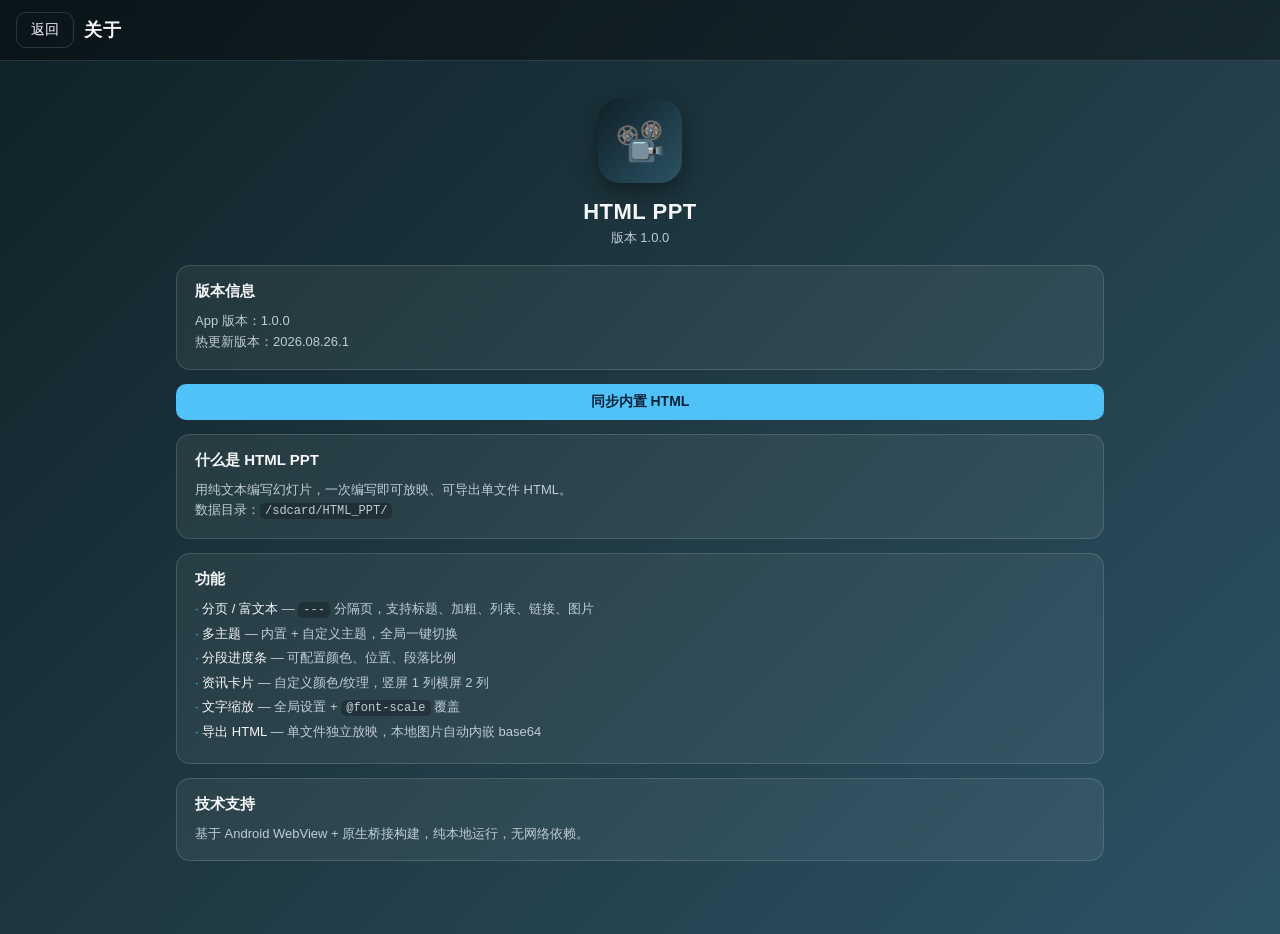
==== app/src/main/assets/www/about.html @ 61c3d6c3 "HTML PPT v1.0.0 - Android native (WebView) 纯文本幻灯片" ====
<!DOCTYPE html>
<html lang="zh-CN">
<head>
<meta charset="UTF-8">
<meta name="viewport" content="width=device-width, initial-scale=1.0, maximum-scale=1.0, user-scalable=no, viewport-fit=cover">
<title>关于 - HTML PPT</title>
<link rel="stylesheet" href="theme.css">
<style>
  .about{text-align:center; padding-top:12px;}
  .about .logo{width:84px;height:84px;border-radius:22px;margin:6px auto 16px;background:linear-gradient(135deg,var(--bg1),var(--bg3));display:flex;align-items:center;justify-content:center;font-size:40px;box-shadow:0 8px 24px rgba(0,0,0,.4);}
  .about .nm{font-size:22px;font-weight:800;letter-spacing:.5px;}
  .about .ver{color:var(--muted);font-size:13px;margin:4px 0 18px;}
  .about .sect{background:var(--card);border:1px solid var(--border);border-radius:14px;padding:16px 18px;margin-bottom:14px;text-align:left;}
  .about .sect h3{font-size:15px;margin-bottom:10px;}
  .about .sect li{font-size:13px;color:var(--muted);margin:5px 0;line-height:1.5;list-style:none;}
  .about .sect li::before{content:"· ";color:var(--accent);}
  .about .sect .k{color:var(--text);}
  .about .sect code{background:rgba(0,0,0,.25);border-radius:5px;padding:1px 5px;font-size:12px;}
  .about .sect p{font-size:13px;color:var(--muted);line-height:1.6;}
</style>
</head>
<body class="noselect">

<div class="topbar">
  <button class="tbtn ghost" id="back-btn">返回</button>
  <div class="brand">关于</div>
</div>

<div class="wrap">
  <div class="about">
    <div class="logo">📽️</div>
    <div class="nm">HTML PPT</div>
    <div class="ver">版本 1.0.0</div>

    <div class="sect">
      <h3>版本信息</h3>
      <p id="ver-info" style="white-space:pre-line;">App 版本：1.0.0<br>热更新版本：2026.08.26.1</p>
    </div>

    <button class="tbtn primary" id="sync-btn" style="width:100%;margin-bottom:14px;">同步内置 HTML</button>

    <div class="sect">
      <h3>什么是 HTML PPT</h3>
      <p>用纯文本编写幻灯片，一次编写即可放映、可导出单文件 HTML。<br>数据目录：<code>/sdcard/HTML_PPT/</code></p>
    </div>

    <div class="sect">
      <h3>功能</h3>
      <ul>
        <li><span class="k">分页 / 富文本</span> — <code>---</code> 分隔页，支持标题、加粗、列表、链接、图片</li>
        <li><span class="k">多主题</span> — 内置 + 自定义主题，全局一键切换</li>
        <li><span class="k">分段进度条</span> — 可配置颜色、位置、段落比例</li>
        <li><span class="k">资讯卡片</span> — 自定义颜色/纹理，竖屏 1 列横屏 2 列</li>
        <li><span class="k">文字缩放</span> — 全局设置 + <code>@font-scale</code> 覆盖</li>
        <li><span class="k">导出 HTML</span> — 单文件独立放映，本地图片自动内嵌 base64</li>
      </ul>
    </div>

    <div class="sect">
      <h3>技术支持</h3>
      <p>基于 Android WebView + 原生桥接构建，纯本地运行，无网络依赖。</p>
    </div>
  </div>
</div>

<script src="app.js"></script>
<script>
  PPT.loadSettings();
  PPT.applyGlobalTheme(PPT.settings.theme || 'aurora');
  // 版本信息
  var and = window.Android;
  var HOT_VERSION = '2026.08.26.1';
  var verBox = document.getElementById('ver-info');
  var appVer = '1.0.0';
  if (and && and.getVersion) {
    try { var v = JSON.parse(and.getVersion()); appVer = v.app || appVer; } catch (e) { }
  }
  verBox.textContent = 'App 版本：' + appVer + '\n热更新版本：' + HOT_VERSION;
  // 同步内置 HTML
  document.getElementById('sync-btn').onclick = function(){
    window.auroraConfirm('同步内置 HTML 会把界面文件覆盖为 App 内置默认版本，可能回退你之前的【热更新】改动。确定继续？', function(){
      var btn = document.getElementById('sync-btn');
      btn.textContent = '同步中…'; btn.disabled = true;
      setTimeout(function(){
        var r = (and && and.syncBuiltin) ? and.syncBuiltin() : 'no-bridge';
        btn.textContent = '同步内置 HTML'; btn.disabled = false;
        window.auroraAlert('同步完成：' + r);
      }, 60);
    });
  };
  document.getElementById('back-btn').onclick = function(){ pageNav('settings.html'); };
</script>
</body>
</html>
---- app/src/main/assets/www/theme.css ----
:root{
  --bg1:#0f2027; --bg2:#203a43; --bg3:#2c5364;
  --text:#f5f7fa; --muted:#c0ccd6; --accent:#4fc3f7;
  --card:rgba(255,255,255,0.06); --border:rgba(255,255,255,0.14);
}
*{box-sizing:border-box; margin:0; padding:0; outline:none; -webkit-tap-highlight-color:transparent;}
*::-webkit-scrollbar{display:none;width:0;height:0;}
*{scrollbar-width:none;} html{scrollbar-width:none;}
button, a, .tbtn, .ppt-card, input, textarea{-webkit-tap-highlight-color:transparent;}
.tbtn:active,.tbtn:focus{background:rgba(255,255,255,.18);}
.ppt-card:focus{border-color:var(--border); box-shadow:none;}
.noselect{user-select:none; -webkit-user-select:none; -webkit-touch-callout:none;}
html{min-height:100%; background:linear-gradient(135deg,var(--bg1),var(--bg2),var(--bg3));}
body{min-height:100%;}
body{
  font-family:"PingFang SC","Microsoft YaHei","Helvetica Neue",Helvetica,Arial,sans-serif;
  color:var(--text); background:linear-gradient(135deg,var(--bg1),var(--bg2),var(--bg3));
  -webkit-font-smoothing:antialiased; min-height:100%;
}

/* 顶部导航 */
.topbar{
  display:flex; align-items:center; gap:10px; flex-wrap:wrap; padding:calc(12px + env(safe-area-inset-top,0px)) 16px 12px;
  background:rgba(0,0,0,.35); backdrop-filter:blur(8px); border-bottom:1px solid var(--border);
  position:sticky; top:0; z-index:20;
}
.topbar .brand{font-weight:700; font-size:18px; letter-spacing:.5px; display:flex; align-items:center; gap:8px;}
.topbar .brand .dot{width:12px;height:12px;border-radius:50%;background:var(--accent); box-shadow:0 0 10px var(--accent);}
.topbar .spacer{flex:1;}
.tbtn{
  border:none; background:var(--card); color:var(--text);
  border:1px solid var(--border); border-radius:10px; padding:8px 14px;
  font-size:14px; cursor:pointer; transition:.15s; white-space:nowrap;
}
.tbtn:hover{background:rgba(255,255,255,.18);}
.tbtn.primary{background:var(--accent); color:#08223a; border-color:transparent; font-weight:600;}
.tbtn.primary:hover{filter:brightness(1.1);}
.tbtn.ghost{background:transparent;}

/* 内容 */
.wrap{max-width:960px; margin:0 auto; padding:20px 16px 60px;}
h1.page-title{font-size:26px; margin-bottom:6px; font-weight:800;}
.sub{color:var(--muted); margin-bottom:20px; font-size:14px;}

/* 卡片列表（主页PPT） */
.ppt-grid{display:grid; grid-template-columns:repeat(auto-fill,minmax(230px,1fr)); gap:16px;}
.ppt-card{
  background:var(--card); border:1px solid var(--border); border-radius:14px; padding:18px;
  cursor:pointer; transition:.2s; position:relative;
}
.ppt-card:hover{transform:translateY(-3px); border-color:var(--accent); box-shadow:0 10px 30px rgba(0,0,0,.3);}
.ppt-card h3{font-size:18px; margin-bottom:6px; word-break:break-all;}
.ppt-card .muted{color:var(--muted); font-size:12px; margin-bottom:12px;}
.ppt-card .row{display:flex; gap:8px; flex-wrap:wrap;}
.ppt-card .mini{font-size:12px; padding:4px 8px;}
.ppt-card .del{color:#ff8a8a;}
.empty{color:var(--muted); text-align:center; padding:60px 0; font-size:15px;}
.title-row{display:flex; align-items:center; justify-content:space-between; gap:12px; margin-bottom:6px;}
.title-row .page-title{margin:0;}
.sortbtns{display:flex; gap:6px;}
.sortbtns .tbtn.mini{font-size:12px; padding:5px 10px;}
.ppt-card .meta{font-size:11px; color:var(--muted); margin:-6px 0 10px; opacity:.85;}
.search{width:100%; box-sizing:border-box; margin:4px 0 14px; padding:11px 14px; background:var(--card); border:1px solid var(--border); border-radius:12px; color:var(--text); font-size:14px;}
.search:focus{border-color:var(--accent); box-shadow:none;}
.search::-webkit-search-cancel-button{-webkit-appearance:none;}

/* 表单 */
.field{margin-bottom:16px;}
.field label{display:block; font-size:13px; color:var(--muted); margin-bottom:6px;}
.field input[type=text], .field textarea{
  width:100%; padding:11px 14px; border-radius:10px; border:1px solid var(--border);
  background:rgba(0,0,0,.2); color:var(--text); font-size:15px; outline:none; font-family:inherit;
}
.field textarea{min-height:120px; resize:vertical;}
.field input:focus,.field textarea:focus{border-color:rgba(255,255,255,.55);}
.editor-textarea{min-height:44vh; font-family:"SFMono-Regular",Consolas,monospace; font-size:14px;}

/* 弹窗 */
.modal{
  position:fixed; inset:0; background:rgba(15,18,25,.55); z-index:50;
  display:none; align-items:center; justify-content:center; padding:20px;
  backdrop-filter:blur(14px) saturate(1.1); -webkit-backdrop-filter:blur(14px) saturate(1.1);
}
.modal.show{display:flex;}
.modal .box{background:linear-gradient(135deg,var(--bg1),var(--bg3)); border:1px solid var(--border); border-radius:16px; padding:22px; width:100%; max-width:420px; max-height:90vh; overflow:auto; animation:pop .28s cubic-bezier(.2,.8,.2,1);}
.modal h2{font-size:18px; margin-bottom:16px;}
.modal .actions{display:flex; gap:10px; justify-content:flex-end; margin-top:18px;}
@keyframes pop{from{opacity:0; transform:scale(.92) translateY(10px);} to{opacity:1; transform:scale(1) translateY(0);}}

/* 底部按钮条 */
.footbar{
  position:sticky; bottom:0; display:flex; align-items:center; gap:12px; padding:12px 16px calc(12px + env(safe-area-inset-bottom,0px));
  background:rgba(0,0,0,.35); backdrop-filter:blur(8px); border-top:1px solid var(--border);
}
.footbar .navbtn{width:42px;height:42px;border-radius:50%;background:var(--card);border:1px solid var(--border);color:var(--text);font-size:18px;cursor:pointer;}
.footbar .navbtn:hover{background:rgba(255,255,255,.2);}
.footbar .pageinfo{flex:1; text-align:center; font-size:14px; color:var(--muted);}
.footbar .progress{flex:1; height:6px; background:rgba(255,255,255,.12); border-radius:4px; overflow:hidden;}
.footbar .progress span{display:block; height:100%; width:0; background:var(--accent);}

/* 幻灯片舞台 */
#stage-area{position:relative; width:100%; height:calc(100vh - 120px - env(safe-area-inset-top,0px) - env(safe-area-inset-bottom,0px)); overflow:hidden;}
#stage{position:absolute; inset:0;}
#stage.presenting{box-shadow:none;}
.slide{position:absolute; inset:0; display:flex; flex-direction:column; padding:8% 9%; opacity:0; transform:scale(.96); transition:.4s ease; background:linear-gradient(135deg,var(--bg1),var(--bg2),var(--bg3)); overflow:auto;}
.slide.active{opacity:1; transform:scale(1);}
.slide.centered{justify-content:center; align-items:center; text-align:center;}
.slide .s-title{font-size:clamp(26px,4.5vw,60px); font-weight:800; line-height:1.15; margin-bottom:.4em;}
.slide .s-sub{font-size:clamp(15px,2vw,28px); color:var(--accent); font-weight:600; border-left:4px solid var(--accent); padding-left:.6em; margin-bottom:1em;}
.slide .s-body{font-size:clamp(14px,1.8vw,24px); line-height:1.7;}
.block{margin:0 0 .6em;}
.block h1{font-size:clamp(26px,4vw,54px); font-weight:800;}
.block h2{font-size:clamp(19px,2.6vw,36px); color:var(--accent);}
.block h3{font-size:clamp(16px,2vw,28px);}
.block strong{color:var(--accent);}
.block em{color:var(--muted);}
.block code{background:rgba(255,255,255,.12); color:#ffd479; padding:1px 6px; border-radius:4px; font-family:monospace;}
.block a{color:var(--accent);}
.block blockquote{border-left:4px solid var(--accent); padding:.5em 1em; background:rgba(255,255,255,.05); border-radius:0 8px 8px 0; color:var(--muted); font-style:italic;}
.block ul,.block ol{margin:.3em 0 .3em 1.2em;}
.block li{margin:.25em 0;}
.block figure img{max-width:100%; max-height:50vh; border-radius:10px; display:block; margin:0 auto; box-shadow:0 8px 30px rgba(0,0,0,.4);}
.block figcaption{text-align:center; color:var(--muted); font-size:.75em; margin-top:.4em;}
.footer-mark{position:absolute; bottom:3%; right:4%; font-size:11px; color:rgba(255,255,255,.35);}

/* 主题选择点 */
.theme-dots{display:flex; gap:6px; align-items:center; flex-wrap:wrap;}
.tdot{width:26px;height:26px;border-radius:50%;cursor:pointer;border:2px solid var(--border);}
.tdot.sel{border-color:#fff; box-shadow:0 0 8px rgba(255,255,255,.6);}
.tdot.more{width:26px;height:26px;border-radius:50%;border:2px dashed var(--border);background:var(--card);display:flex;align-items:center;justify-content:center;font-size:11px;color:var(--muted);cursor:pointer;}
#dots-panel{position:absolute;top:calc(100% + 10px);right:16px;z-index:60;background:linear-gradient(160deg,rgba(255,255,255,.14),rgba(255,255,255,.03)),rgba(18,22,30,.5);backdrop-filter:blur(28px) saturate(1.8) brightness(1.08);-webkit-backdrop-filter:blur(28px) saturate(1.8) brightness(1.08);border:1px solid rgba(255,255,255,.18);border-radius:14px;padding:12px;box-shadow:0 20px 60px rgba(0,0,0,.6),inset 0 1px 0 rgba(255,255,255,.14);display:none;flex-direction:column;gap:5px;max-height:70vh;overflow:auto;min-width:160px;}
#dots-panel.show{display:flex;}
#dots-panel .theme-chip{display:flex;align-items:center;gap:8px;padding:8px 10px;border:1px solid transparent;border-radius:8px;cursor:pointer;font-size:13px;color:var(--text);white-space:nowrap;}
#dots-panel .theme-chip:hover{background:rgba(255,255,255,.12);}
#dots-panel .theme-chip.sel{border-color:var(--accent);}
#dots-panel .chipdot{width:16px;height:16px;border-radius:50%;flex:none;}
.theme-chip{display:flex; align-items:center; gap:8px; background:var(--card); border:1px solid var(--border); border-radius:10px; padding:8px 12px; cursor:pointer;}
.theme-chip.sel{border-color:var(--accent);}
@keyframes pageIn{from{opacity:0;}to{opacity:1;}}
body{animation:pageIn .18s ease;}
  body.fade-out{opacity:0; transition:opacity .1s ease;}

/* 移动端 */
@media(max-width:600px){
  .ppt-grid{grid-template-columns:1fr;}
  .topbar{position:relative;}
  #stage-area{height:calc(100vh - 108px);}
}
/* 自定义下拉 */
.dd{position:relative;margin-top:6px;}
.dd-btn{width:100%;text-align:left;padding:11px 14px;background:var(--card);color:var(--text);border:1px solid var(--border);border-radius:12px;font-size:14px;cursor:pointer;display:flex;align-items:center;justify-content:space-between;}
.dd-btn::after{content:"▾";color:var(--muted);font-size:12px;}
.dd-menu{position:absolute;left:0;right:0;top:calc(100% + 6px);z-index:60;background:rgba(18,22,30,.82);backdrop-filter:blur(16px) saturate(1.2);-webkit-backdrop-filter:blur(16px) saturate(1.2);border:1px solid rgba(255,255,255,.14);border-radius:12px;padding:6px;box-shadow:0 14px 40px rgba(0,0,0,.5);display:none;}
.dd-menu.open{display:block;}
.dd-opt{padding:10px 12px;border-radius:8px;cursor:pointer;font-size:14px;color:var(--text);}
.dd-opt:hover{background:rgba(255,255,255,.1);}
/* 自定义滑块 */
input[type=range]{-webkit-appearance:none;appearance:none;height:8px;border-radius:6px;background:linear-gradient(90deg,var(--accent),var(--muted));outline:none;}
input[type=range]::-webkit-slider-thumb{-webkit-appearance:none;width:22px;height:22px;border-radius:50%;background:var(--accent);border:2px solid #fff;box-shadow:0 2px 8px rgba(0,0,0,.4);cursor:pointer;}
/* 自定义勾选 */
input[type=checkbox]{-webkit-appearance:none;appearance:none;width:20px;height:20px;border:2px solid var(--border);border-radius:5px;background:var(--card);position:relative;cursor:pointer;flex:none;}
input[type=checkbox]:checked{background:var(--accent);border-color:var(--accent);}
input[type=checkbox]:checked::after{content:"";position:absolute;left:6px;top:2px;width:5px;height:10px;border:solid #08223a;border-width:0 2px 2px 0;transform:rotate(45deg);}
/* 颜色色板 */
.swatch-cur,.sw-cur{display:inline-block;width:22px;height:22px;border-radius:6px;border:1px solid rgba(255,255,255,.2);flex:none;}
.swatches{display:flex;flex-wrap:wrap;gap:6px;}
.swatches .swatch{width:22px;height:22px;border-radius:6px;cursor:pointer;border:2px solid transparent;}
.swatches .swatch.sel{border-color:var(--text);box-shadow:0 0 6px rgba(255,255,255,.6);}
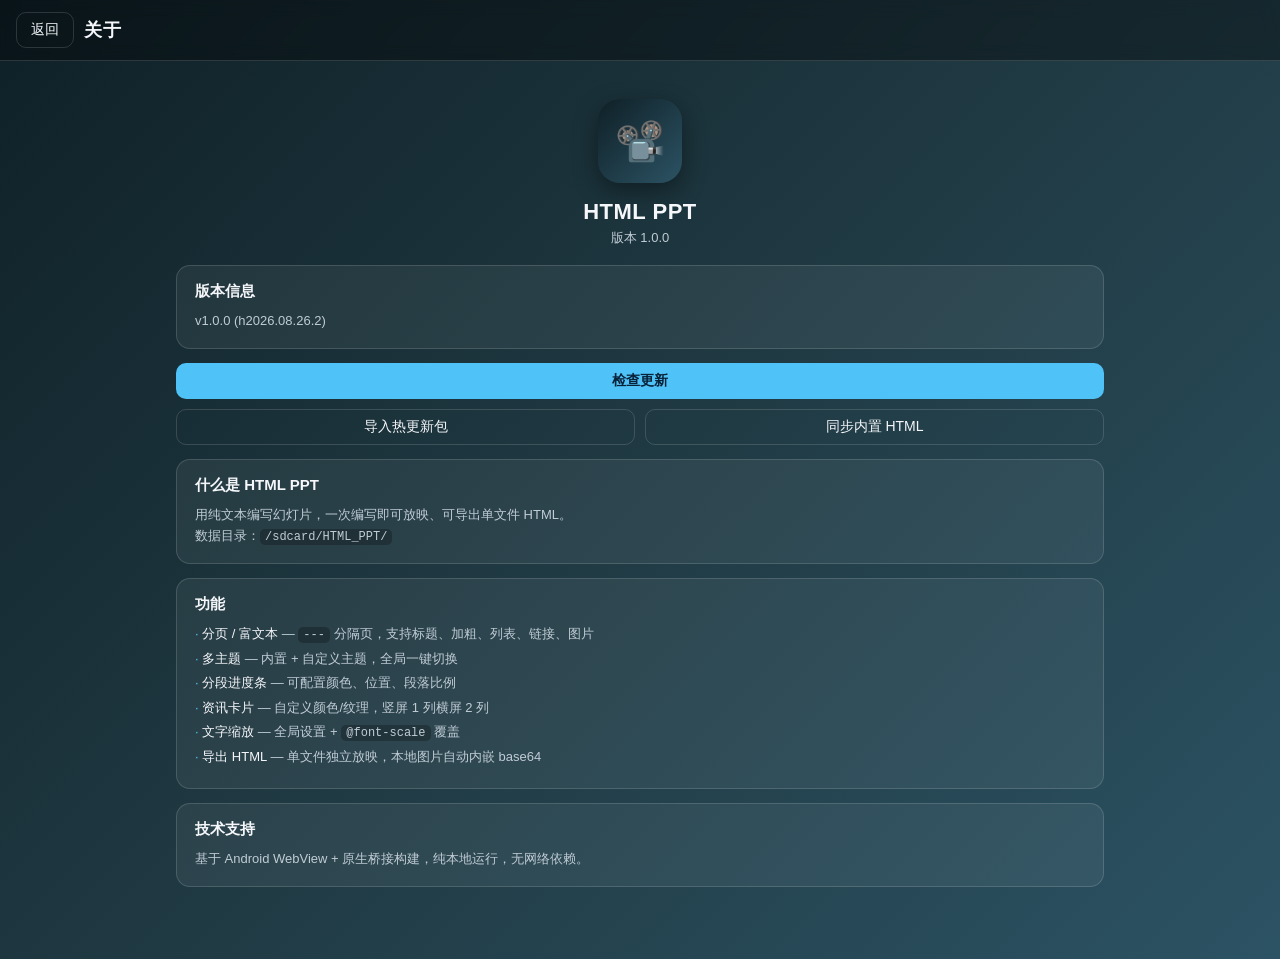
==== commit ded3e428: "update feed: hot v1.0.0-h2026.08.26.2 (about layout + check update)" ====
--- a/app/src/main/assets/www/about.html
+++ b/app/src/main/assets/www/about.html
@@ -37,7 +37,11 @@
       <p id="ver-info" style="white-space:pre-line;">App 版本：1.0.0<br>热更新版本：2026.08.26.1</p>
     </div>
 
-    <button class="tbtn primary" id="sync-btn" style="width:100%;margin-bottom:14px;">同步内置 HTML</button>
+    <button class="tbtn primary" id="check-btn" style="width:100%;margin-bottom:10px;">检查更新</button>
+    <div style="display:flex; gap:10px; margin-bottom:14px;">
+      <button class="tbtn ghost" id="import-btn" style="flex:1;">导入热更新包</button>
+      <button class="tbtn ghost" id="sync-btn" style="flex:1;">同步内置 HTML</button>
+    </div>
 
     <div class="sect">
       <h3>什么是 HTML PPT</h3>
@@ -69,13 +73,53 @@
   PPT.applyGlobalTheme(PPT.settings.theme || 'aurora');
   // 版本信息
   var and = window.Android;
-  var HOT_VERSION = '2026.08.26.1';
+  var HOT_VERSION = '2026.08.26.2';
   var verBox = document.getElementById('ver-info');
   var appVer = '1.0.0';
   if (and && and.getVersion) {
     try { var v = JSON.parse(and.getVersion()); appVer = v.app || appVer; } catch (e) { }
   }
-  verBox.textContent = 'App 版本：' + appVer + '\n热更新版本：' + HOT_VERSION;
+  verBox.textContent = 'v' + appVer + ' (h' + HOT_VERSION + ')';
+  var UPDATE_URL = 'https://raw.githubusercontent.com/xtt-xt/htmlppt/main/update/latest.json';
+  var WWW_DIR = '/sdcard/HTML_PPT/www';
+  var ZIP_PATH = '/sdcard/HTML_PPT/Download/hotpatch.zip';
+  // 检查更新
+  document.getElementById('check-btn').onclick = function(){
+    var btn = this; btn.textContent = '检查中…';
+    setTimeout(function(){
+      var body = (and && and.checkRemote) ? and.checkRemote(UPDATE_URL) : '';
+      btn.textContent = '检查更新';
+      if (!body) { window.auroraAlert('无法获取更新信息（请检查网络或更新源）'); return; }
+      var info; try { info = JSON.parse(body); } catch (e) { window.auroraAlert('更新数据解析失败'); return; }
+      if (info.app !== appVer) {
+        window.auroraConfirm('发现新主版本 v' + info.app + '（当前 v' + appVer + '）\n请前往下载并安装最新版 App。', function(){
+          (and && and.openUrl) ? and.openUrl(info.apk_url || '') : window.auroraAlert('无法打开下载');
+        });
+      } else if (info.hot && info.hot !== HOT_VERSION) {
+        window.auroraConfirm('发现热更新 h' + info.hot + '（当前 h' + HOT_VERSION + '）\n\n【更新内容】\n' + info.notes + '\n\n是否下载并应用？', function(){
+          var r = (and && and.downloadApply) ? and.downloadApply(info.hot_url || '', WWW_DIR) : 'err:no';
+          if (r && r.indexOf('ok:') === 0) {
+            window.auroraAlert('热更新应用成功：' + r);
+            setTimeout(function(){ location.reload(); }, 600);
+          } else {
+            window.auroraAlert('自动下载失败（' + r + '）\n请下载 hotpatch.zip 放到 /sdcard/HTML_PPT/Download/ 后点「导入热更新包」。');
+          }
+        });
+      } else {
+        window.auroraAlert('已是最新版本！');
+      }
+    }, 60);
+  };
+  // 导入热更新包
+  document.getElementById('import-btn').onclick = function(){
+    var r = (and && and.importZip) ? and.importZip(ZIP_PATH) : 'err:no';
+    if (r && r.indexOf('ok:') === 0) {
+      window.auroraAlert('导入成功：' + r);
+      setTimeout(function(){ location.reload(); }, 600);
+    } else {
+      window.auroraAlert('导入失败（' + r + '）\n请把 hotpatch.zip 放到 /sdcard/HTML_PPT/Download/');
+    }
+  };
   // 同步内置 HTML
   document.getElementById('sync-btn').onclick = function(){
     window.auroraConfirm('同步内置 HTML 会把界面文件覆盖为 App 内置默认版本，可能回退你之前的【热更新】改动。确定继续？', function(){
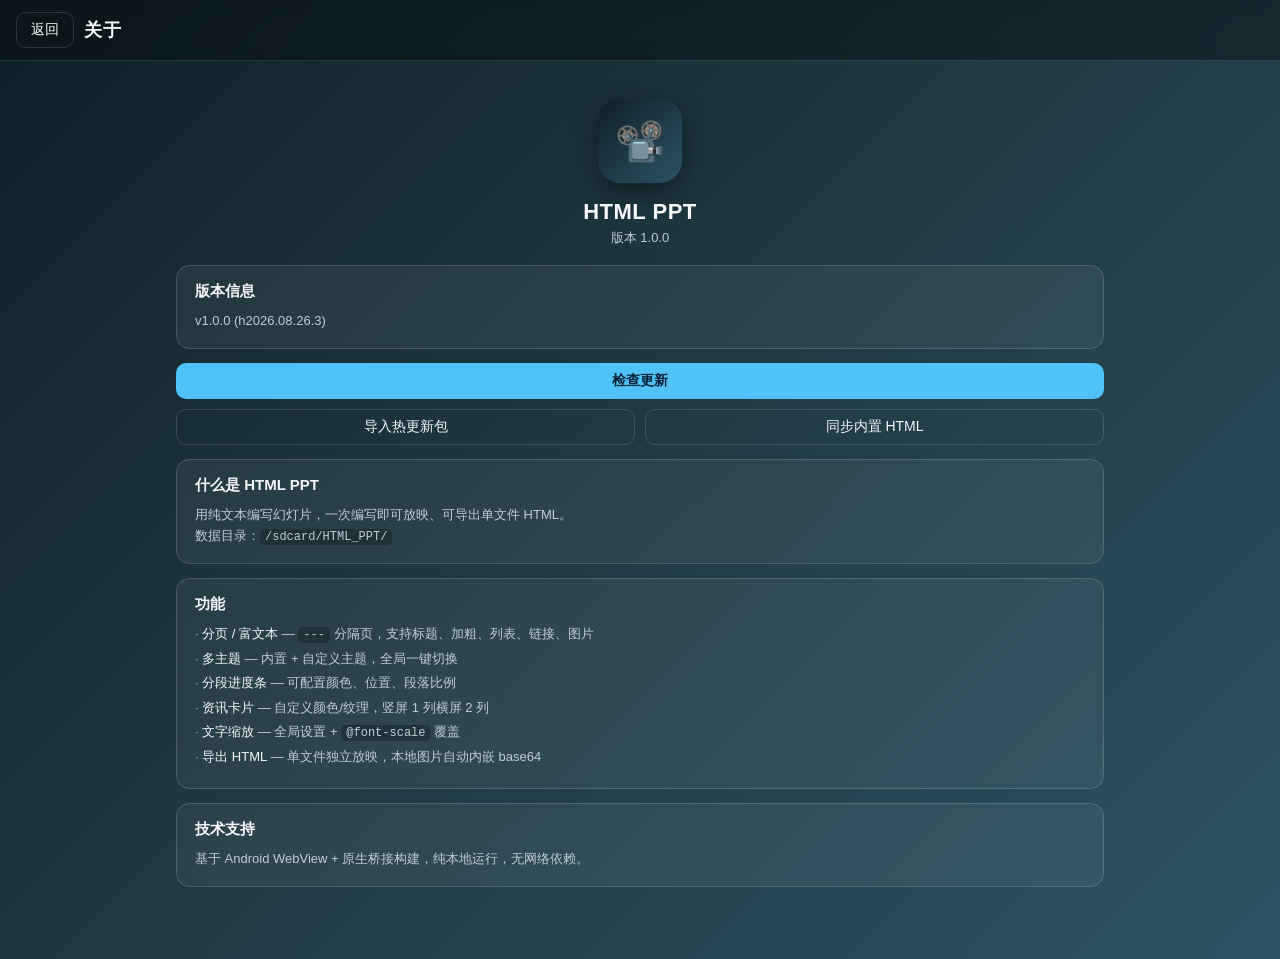
==== commit a649b9cd: "update feed hot v1.0.0-h2026.08.26.3" ====
--- a/app/src/main/assets/www/about.html
+++ b/app/src/main/assets/www/about.html
@@ -73,7 +73,7 @@
   PPT.applyGlobalTheme(PPT.settings.theme || 'aurora');
   // 版本信息
   var and = window.Android;
-  var HOT_VERSION = '2026.08.26.2';
+  var HOT_VERSION = '2026.08.26.3';
   var verBox = document.getElementById('ver-info');
   var appVer = '1.0.0';
   if (and && and.getVersion) {
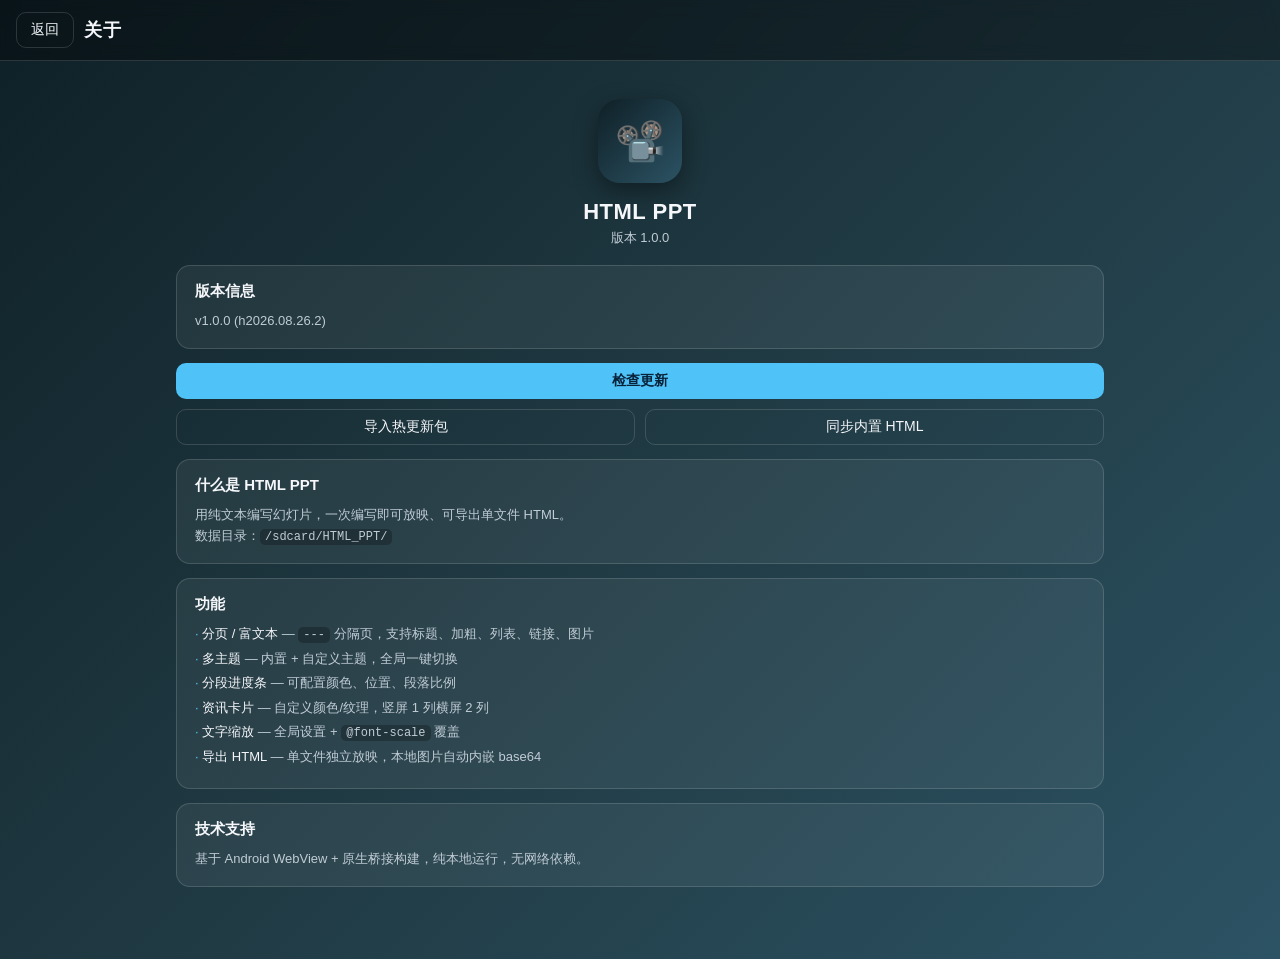
==== commit 6b6d6813: "update feeds via jsDelivr (CN-friendly)" ====
--- a/app/src/main/assets/www/about.html
+++ b/app/src/main/assets/www/about.html
@@ -73,21 +73,24 @@
   PPT.applyGlobalTheme(PPT.settings.theme || 'aurora');
   // 版本信息
   var and = window.Android;
-  var HOT_VERSION = '2026.08.26.3';
+  var HOT_VERSION = '2026.08.26.2';
   var verBox = document.getElementById('ver-info');
   var appVer = '1.0.0';
   if (and && and.getVersion) {
     try { var v = JSON.parse(and.getVersion()); appVer = v.app || appVer; } catch (e) { }
   }
   verBox.textContent = 'v' + appVer + ' (h' + HOT_VERSION + ')';
-  var UPDATE_URL = 'https://raw.githubusercontent.com/xtt-xt/htmlppt/main/update/latest.json';
+  var CHECK_URLS = [
+  'https://cdn.jsdelivr.net/gh/xtt-xt/htmlppt@main/update/latest.json',
+  'https://raw.githubusercontent.com/xtt-xt/htmlppt/main/update/latest.json'
+];
   var WWW_DIR = '/sdcard/HTML_PPT/www';
   var ZIP_PATH = '/sdcard/HTML_PPT/Download/hotpatch.zip';
   // 检查更新
   document.getElementById('check-btn').onclick = function(){
     var btn = this; btn.textContent = '检查中…';
     setTimeout(function(){
-      var body = (and && and.checkRemote) ? and.checkRemote(UPDATE_URL) : '';
+      var body = ''; if (and && and.checkRemote) { for (var i=0;i<CHECK_URLS.length;i++) { body = and.checkRemote(CHECK_URLS[i]); if (body) break; } }
       btn.textContent = '检查更新';
       if (!body) { window.auroraAlert('无法获取更新信息（请检查网络或更新源）'); return; }
       var info; try { info = JSON.parse(body); } catch (e) { window.auroraAlert('更新数据解析失败'); return; }
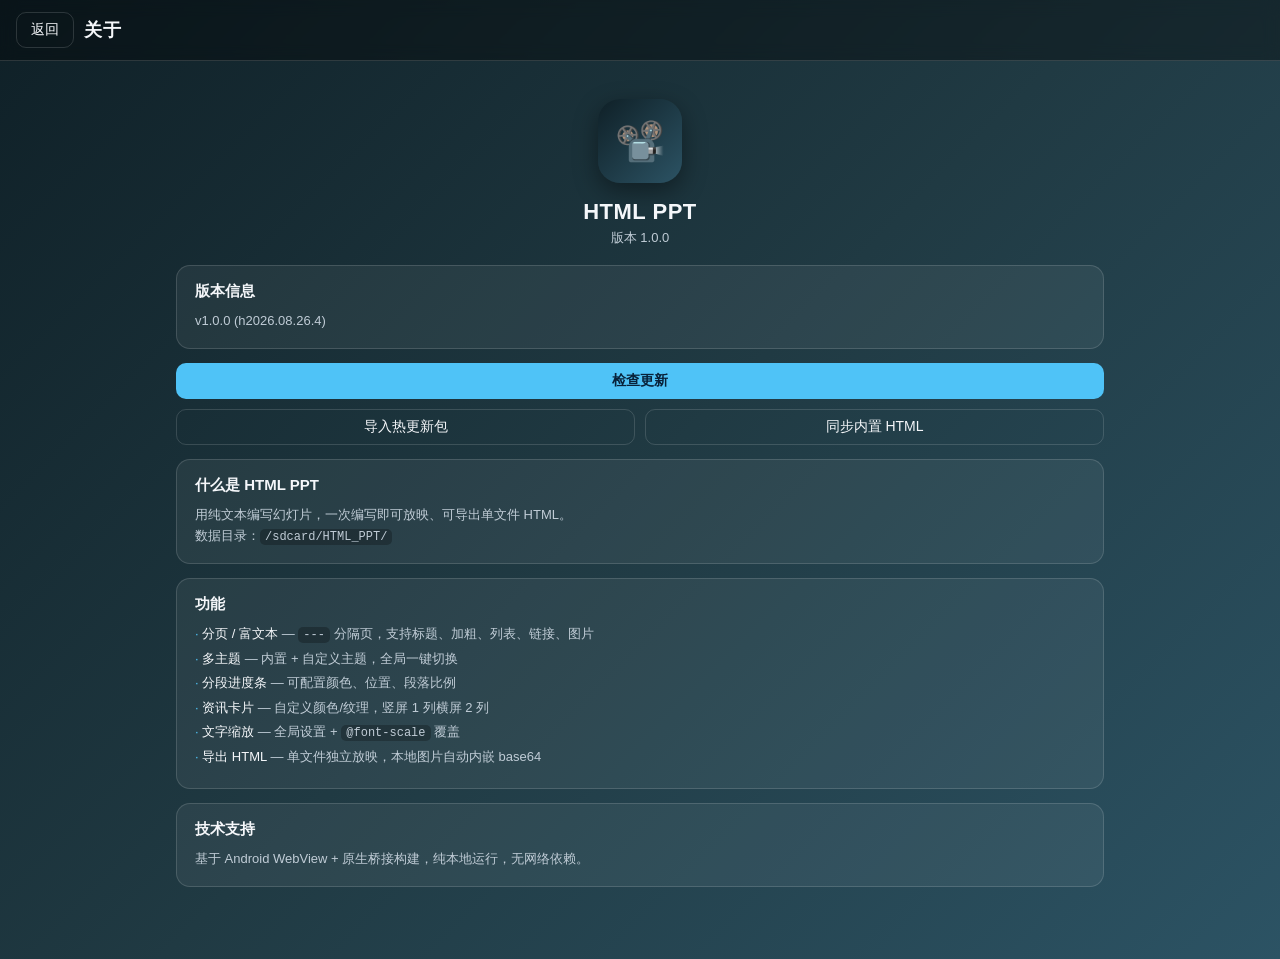
==== commit 55581b4f: "h4: 新增每日自动检查更新 + 热更新后回主页" ====
--- a/app/src/main/assets/www/about.html
+++ b/app/src/main/assets/www/about.html
@@ -73,24 +73,21 @@
   PPT.applyGlobalTheme(PPT.settings.theme || 'aurora');
   // 版本信息
   var and = window.Android;
-  var HOT_VERSION = '2026.08.26.2';
+  var HOT_VERSION = window.HOT_VERSION || '2026.08.26.4';
   var verBox = document.getElementById('ver-info');
   var appVer = '1.0.0';
   if (and && and.getVersion) {
     try { var v = JSON.parse(and.getVersion()); appVer = v.app || appVer; } catch (e) { }
   }
   verBox.textContent = 'v' + appVer + ' (h' + HOT_VERSION + ')';
-  var CHECK_URLS = [
-  'https://cdn.jsdelivr.net/gh/xtt-xt/htmlppt@main/update/latest.json',
-  'https://raw.githubusercontent.com/xtt-xt/htmlppt/main/update/latest.json'
-];
+  var UPDATE_URL = 'https://raw.githubusercontent.com/xtt-xt/htmlppt/main/update/latest.json';
   var WWW_DIR = '/sdcard/HTML_PPT/www';
   var ZIP_PATH = '/sdcard/HTML_PPT/Download/hotpatch.zip';
   // 检查更新
   document.getElementById('check-btn').onclick = function(){
     var btn = this; btn.textContent = '检查中…';
     setTimeout(function(){
-      var body = ''; if (and && and.checkRemote) { for (var i=0;i<CHECK_URLS.length;i++) { body = and.checkRemote(CHECK_URLS[i]); if (body) break; } }
+      var body = (and && and.checkRemote) ? and.checkRemote(UPDATE_URL) : '';
       btn.textContent = '检查更新';
       if (!body) { window.auroraAlert('无法获取更新信息（请检查网络或更新源）'); return; }
       var info; try { info = JSON.parse(body); } catch (e) { window.auroraAlert('更新数据解析失败'); return; }
@@ -103,7 +100,7 @@
           var r = (and && and.downloadApply) ? and.downloadApply(info.hot_url || '', WWW_DIR) : 'err:no';
           if (r && r.indexOf('ok:') === 0) {
             window.auroraAlert('热更新应用成功：' + r);
-            setTimeout(function(){ location.reload(); }, 600);
+            setTimeout(function(){ if (window.Android && window.Android.goToHome) window.Android.goToHome(); else location.href='index.html'; }, 600);
           } else {
             window.auroraAlert('自动下载失败（' + r + '）\n请下载 hotpatch.zip 放到 /sdcard/HTML_PPT/Download/ 后点「导入热更新包」。');
           }
@@ -118,7 +115,7 @@
     var r = (and && and.importZip) ? and.importZip(ZIP_PATH) : 'err:no';
     if (r && r.indexOf('ok:') === 0) {
       window.auroraAlert('导入成功：' + r);
-      setTimeout(function(){ location.reload(); }, 600);
+      setTimeout(function(){ if (window.Android && window.Android.goToHome) window.Android.goToHome(); else location.href='index.html'; }, 600);
     } else {
       window.auroraAlert('导入失败（' + r + '）\n请把 hotpatch.zip 放到 /sdcard/HTML_PPT/Download/');
     }
